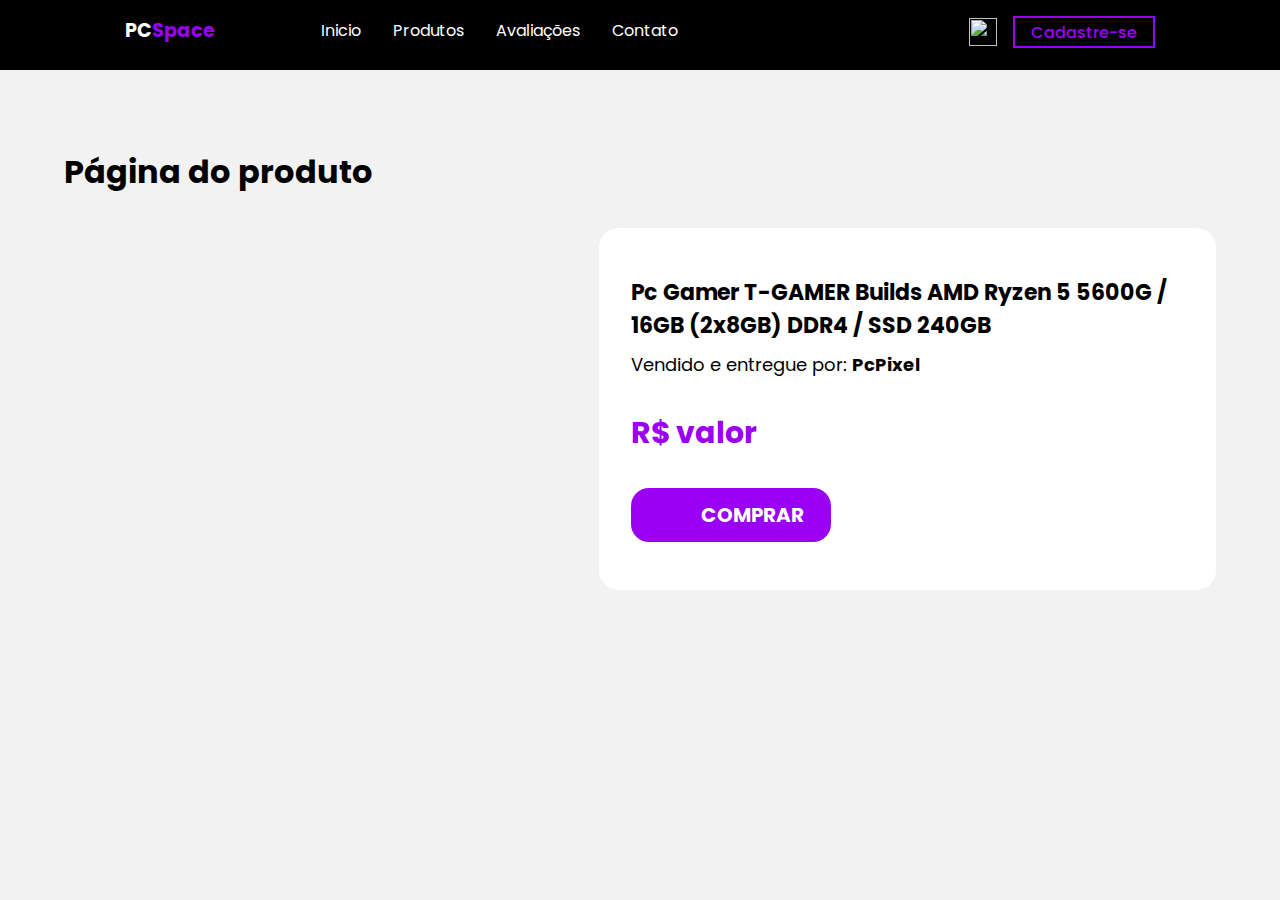
==== newfront/produto.html @ 1b4e66ef "added the product page feature" ====
<!DOCTYPE html>
<html lang="en">
  <head>
    <meta charset="UTF-8" />
    <meta http-equiv="X-UA-Compatible" content="IE=edge" />
    <meta name="viewport" content="width=device-width, initial-scale=1.0" />
    <title>Document</title>
    <link rel="stylesheet" href="styleproduto/style2.css" />
  </head>
  <body>
    <!-- Header -->
    <header class="header">
      <div class="container">
        <a class="logo" href="index.html">PC<span>Space</span></a>
        <img
          id="mobile-cta"
          class="mobile-menu"
          src="images/menu.png"
          alt="Open Navigation"
          width="21"
          height="21"
        />
        <nav>
          <img
            id="mobile-exit"
            class="mobile-menu-exit"
            src="images/close.png"
            alt="Close Navigation"
            width="17"
          />
          <ul class="primary-nav nav-links">
            <li><a class="nav-link" href="#home">Inicio</a></li>
            <li><a class="nav-link" href="#produtos">Produtos</a></li>
            <li><a class="nav-link" href="#testimonials">Avaliações</a></li>
            <li><a class="contact nav-link" href="#contact">Contato</a></li>
          </ul>

          <ul class="secondary-nav">
            <li>
              <a href="#"
                ><img
                  src="images/carro1.png"
                  class="nav-link imgcart"
                  alt=""
                  width="28"
                  height="28"
              /></a>
            </li>
            <li class="go-premium-cta">
              <a class="nav-link open-modal" href="#">Cadastre-se</a>
            </li>
          </ul>
        </nav>
      </div>
    </header>

    <!-- PÁGINA DO PRODUTO -->
    <section>
      <h1>Página do produto</h1>

      <div class="section-produto">
        <div class="produto-left">
          <img src="images/pc.png" alt="" />
        </div>
        <div class="produto-right">
          <div class="description">
            <h3>
              Pc Gamer T-GAMER Builds AMD Ryzen 5 5600G / 16GB (2x8GB) DDR4 /
              SSD 240GB
            </h3>
            <p class="vendido">
              Vendido e entregue por: <span class="store">PcPixel</span>
            </p>
          </div>
          <p class="price">R$ <span>valor</span></p>
          <a href="#"><img src="images/carro1.png" alt="" />COMPRAR</a>
        </div>
      </div>
    </section>

    <script src="script.js"></script>
  </body>
</html>
---- newfront/styleproduto/style2.css ----
@import url("https://fonts.googleapis.com/css2?family=Poppins:wght@400;500;700&display=swap");
:root {
  --primary-color: #9a00f3;
}

* {
  box-sizing: border-box;
}

html {
  scroll-behavior: smooth;
}

body {
  background: #f2f2f2;
  margin: 0;
  font-family: "Poppins";
}

ul {
  list-style-type: none;
  margin: 0;
  padding: 0;
}

section {
  padding: 3.5em 2em;
}

.sticky {
  position: fixed;
  z-index: 1;
  width: 100%;
  background-color: rgb(255, 255, 255);
}

.animate {
  opacity: 1;
  transition: 800ms;
}

.content-animate {
  opacity: 0;
  transform: translateY(50px);
}

.hidden {
  visibility: hidden;
  opacity: 0;
}

.display-none {
  display: none;
  opacity: 0;
}

.header {
  background: black;
  padding: 1em;
}
.header .container {
  display: flex;
  place-content: space-between;
}
.header .logo {
  text-decoration: none;
  font-weight: bold;
  color: white;
  font-size: 1.2em;
}
.header .logo span {
  color: var(--primary-color);
}
.header .mobile-menu {
  cursor: pointer;
  padding-top: 4px;
}
.header nav.menu-btn {
  display: block;
}
.header nav {
  position: fixed;
  z-index: 1;
  width: 190px;
  right: 0;
  top: 0;
  background: #20272e;
  height: 100vh;
  padding: 1em;
  display: none;
}
.header nav ul.primary-nav {
  margin-top: 5em;
}
.header nav li a {
  color: white;
  text-decoration: none;
  display: block;
  padding: 0.5em;
  font-size: 1.25em;
  text-align: right;
  transition: 0.2s ease;
}
.header nav .mobile-menu-exit {
  float: right;
  margin: 0.5em;
  cursor: pointer;
  transition: 0.2s ease;
}
.header nav .mobile-menu-exit:hover {
  border-radius: 0.4em;
  background: rgba(255, 255, 255, 0.144);
  transition: 0.2s ease;
}

.section-produto {
  display: flex;
  flex-direction: column;
  gap: 2em;
}
.section-produto h1 {
  margin: 0;
}
.section-produto .produto-left {
  width: 100%;
  display: flex;
  align-items: center;
  justify-content: center;
}
.section-produto .produto-left img {
  width: 230px;
}
.section-produto .produto-right {
  width: 100%;
  display: flex;
  flex-direction: column;
  gap: 2em;
  background-color: white;
  border-radius: 20px;
  padding: 2em 1.5em;
}
.section-produto .produto-right h3 {
  margin: 0;
}
.section-produto .produto-right p {
  margin: 0;
}
.section-produto .produto-right p .store {
  font-weight: bold;
}
.section-produto .produto-right .price {
  font-weight: bold;
  color: #9a00f3;
  font-size: 22px;
}
.section-produto .produto-right a {
  width: 100%;
  display: flex;
  justify-content: center;
  align-items: center;
  gap: 15px;
  background-color: #9a00f3;
  border-radius: 20px;
  text-decoration: none;
  color: white;
  padding: 12px 0px;
  font-size: 23px;
  font-weight: bold;
  cursor: pointer;
  transition: 0.2s ease;
}
.section-produto .produto-right a img {
  width: 35px;
}
.section-produto .produto-right a:hover {
  background-color: rgba(154, 0, 243, 0.7058823529);
  transition: 0.2s ease;
}

@media only screen and (min-width: 768px) {
  .mobile-menu,
  .mobile-menu-exit {
    display: none;
  }
  .header .container {
    display: grid;
    grid-template-columns: 180px auto;
    justify-content: unset;
  }
  .header .container nav {
    display: flex;
    justify-content: space-between;
    background: none;
    position: unset;
    height: auto;
    width: 100%;
    padding: 0;
  }
  .header .container nav ul {
    display: flex;
  }
  .header .container nav a {
    color: white;
    font-size: 1em;
    padding: 0.1em 1em;
    transition: 0.2s ease;
  }
  .header .container nav ul.primary-nav {
    margin: 0;
  }
  .header .container nav li.go-premium-cta a {
    color: var(--primary-color);
    border: 2px solid var(--primary-color);
    font-weight: 500;
    transition: 0.3s ease;
  }
  .header .container nav li.go-premium-cta a:hover {
    background: var(--primary-color);
    color: white;
    transition: 0.3s ease;
  }
  .header .container .modal {
    min-width: 60%;
  }
  .section-produto {
    display: flex;
    flex-direction: row;
    margin-top: 2em;
  }
  .section-produto .produto-left {
    width: 40%;
  }
  .section-produto .produto-left img {
    width: 350px;
  }
}
@media only screen and (min-width: 1080px) {
  .container {
    max-width: 1030px;
    margin: 0 auto;
  }
  section {
    padding: 3.5em 4em;
  }
  .section-produto .produto-left {
    width: 45%;
  }
  .section-produto .produto-left img {
    width: 500px;
  }
  .section-produto .produto-right {
    justify-content: space-between;
    width: 55%;
    padding: 3em 2em;
  }
  .section-produto .produto-right h3 {
    font-size: 22px;
  }
  .section-produto .produto-right .vendido {
    margin-top: 0.5em;
    font-size: 18px;
  }
  .section-produto .produto-right .price {
    font-size: 30px;
  }
  .section-produto .produto-right a {
    width: 200px;
    border-radius: 18px;
    font-size: 20px;
  }
  .section-produto .produto-right a img {
    width: 28px;
  }
}/*# sourceMappingURL=style2.css.map */
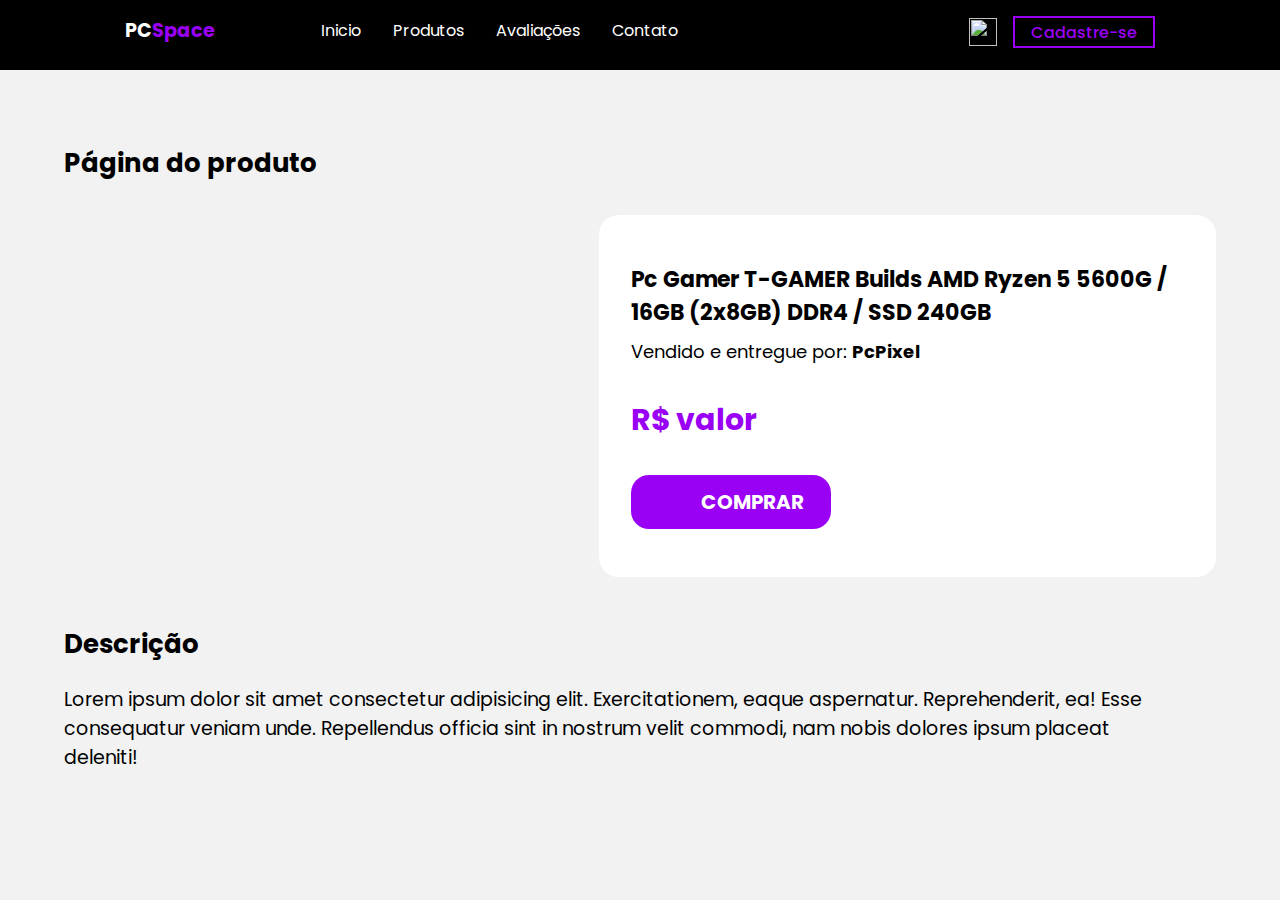
==== commit 7966f514: "added a description section on the product page" ====
--- a/newfront/produto.html
+++ b/newfront/produto.html
@@ -55,7 +55,7 @@
     </header>
 
     <!-- PÁGINA DO PRODUTO -->
-    <section>
+    <section class="product-page">
       <h1>Página do produto</h1>
 
       <div class="section-produto">
@@ -76,6 +76,16 @@
           <a href="#"><img src="images/carro1.png" alt="" />COMPRAR</a>
         </div>
       </div>
+
+      <div class="product-description">
+        <h2>Descrição</h2>
+        <p>
+          Lorem ipsum dolor sit amet consectetur adipisicing elit.
+          Exercitationem, eaque aspernatur. Reprehenderit, ea! Esse consequatur
+          veniam unde. Repellendus officia sint in nostrum velit commodi, nam
+          nobis dolores ipsum placeat deleniti!
+        </p>
+      </div>
     </section>
 
     <script src="script.js"></script>
--- a/newfront/styleproduto/style2.css
+++ b/newfront/styleproduto/style2.css
@@ -177,6 +177,13 @@
   transition: 0.2s ease;
 }
 
+.product-description {
+  margin-top: 2em;
+}
+.product-description p {
+  font-size: 18px;
+}
+
 @media only screen and (min-width: 768px) {
   .mobile-menu,
   .mobile-menu-exit {
@@ -222,6 +229,9 @@
   .header .container .modal {
     min-width: 60%;
   }
+  .product-page h1 {
+    font-size: 26px;
+  }
   .section-produto {
     display: flex;
     flex-direction: row;
@@ -233,6 +243,16 @@
   .section-produto .produto-left img {
     width: 350px;
   }
+  .product-description {
+    margin-top: 3em;
+  }
+  .product-description h2 {
+    font-size: 26px;
+  }
+  .product-description p {
+    font-size: 19px;
+    max-width: 1100px;
+  }
 }
 @media only screen and (min-width: 1080px) {
   .container {
